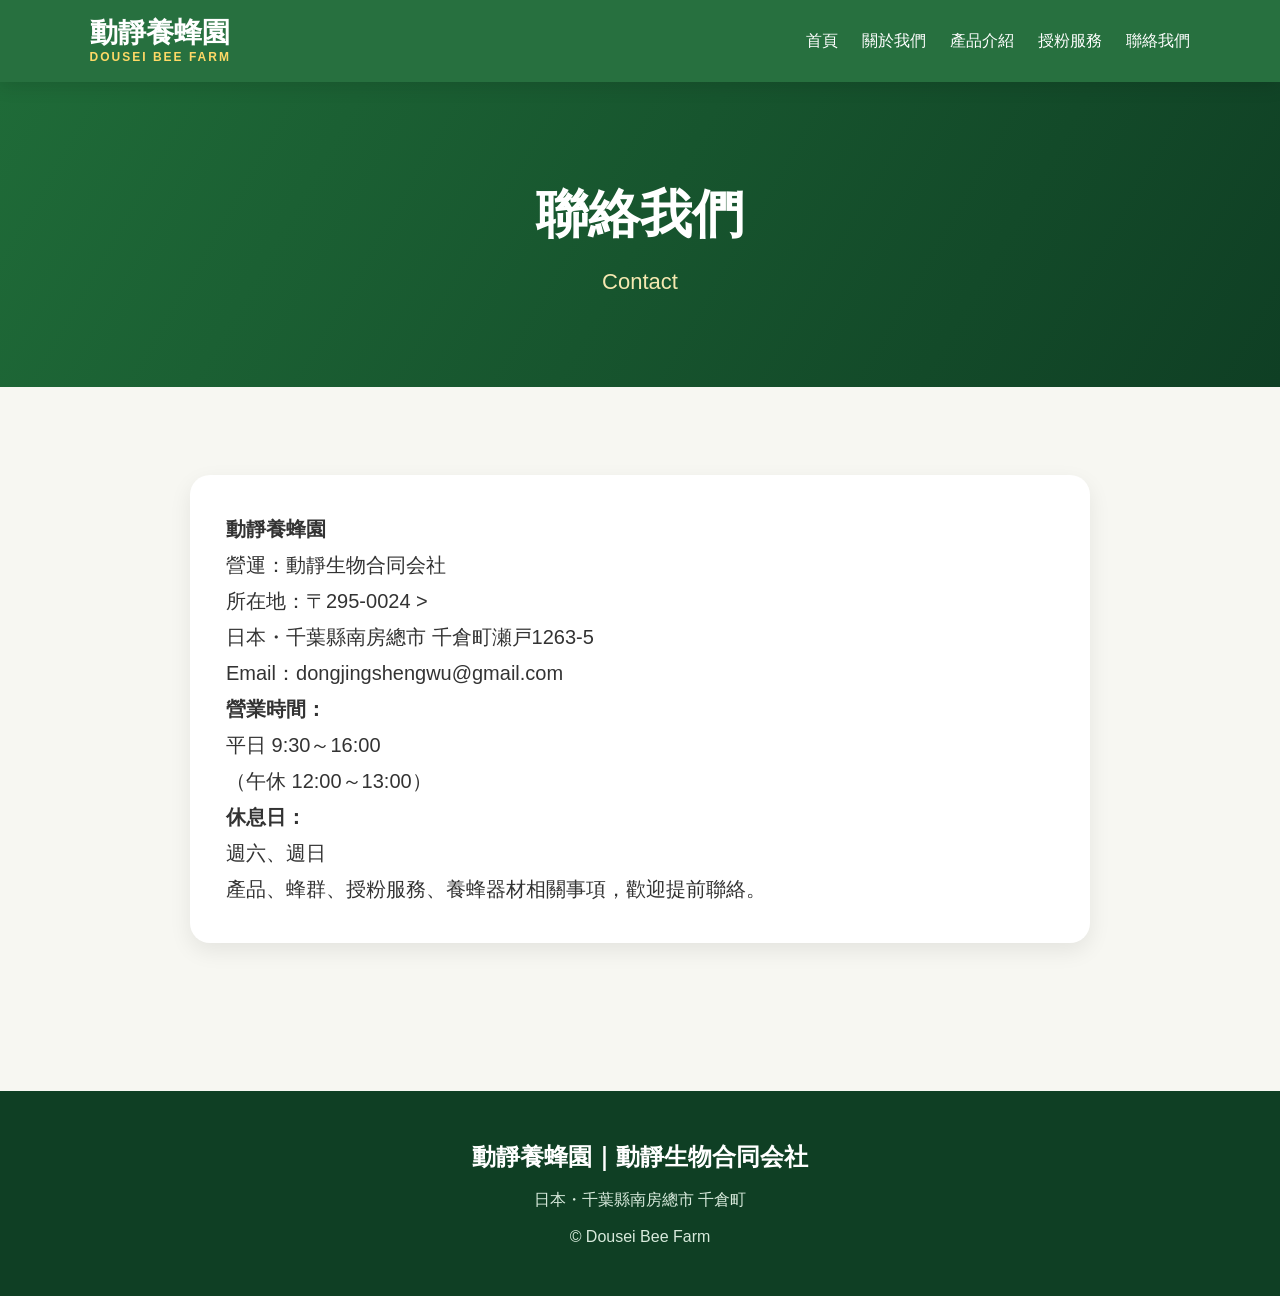
==== contact.html @ f8b2a5d6 "網站第一版" ====
<!DOCTYPE html>
<html lang="zh-TW">

<head>
    <meta charset="UTF-8">
    <meta name="viewport" content="width=device-width, initial-scale=1.0">
    <title>聯絡我們｜動靜養蜂園</title>
    <link rel="stylesheet" href="style.css">
</head>

<body>
    <header class="site-header">
        <div class="logo">動靜養蜂園<span>DOUSEI BEE FARM</span></div>
        <nav class="nav"><a href="index.html">首頁</a><a href="about.html">關於我們</a><a href="products.html">產品介紹</a><a
                href="service.html">授粉服務</a><a href="contact.html">聯絡我們</a></nav>
    </header>
    <section class="page-hero">
        <h1>聯絡我們</h1>
        <p>Contact</p>
    </section>
    <section class="section">
        <div class="contact-box">


            <p><strong>動靜養蜂園</strong></p>
            <p>營運：動靜生物合同会社</p>
            <p>所在地：〒295-0024 ><br>
                </p>日本・千葉縣南房總市 千倉町瀬戸1263-5</p>
            <p>Email：dongjingshengwu@gmail.com</p>
                <p>
<strong>營業時間：</strong><br>
平日 9:30～16:00<br>
（午休 12:00～13:00）
</p>
<p>
<strong>休息日：</strong><br>
週六、週日
</p>


            <p>產品、蜂群、授粉服務、養蜂器材相關事項，歡迎提前聯絡。</p>




        </div>
    </section>
    <footer class="footer">
        <div class="brand">動靜養蜂園｜動靜生物合同会社</div>
        <p>日本・千葉縣南房總市 千倉町</p>
        <p>© Dousei Bee Farm</p>
    </footer>
</body>

</html>
---- style.css ----
:root {
    --green: #1f6b38;
    --deep: #0f3f24;
    --gold: #ffb400;
    --bg: #f7f7f2;
    --text: #333;
    --muted: #666;
    --white: #fff
}

* {
    box-sizing: border-box;
    margin: 0;
    padding: 0
}

html {
    scroll-behavior: smooth
}

body {
    font-family: 'Yu Gothic', 'Hiragino Kaku Gothic ProN', Arial, sans-serif;
    background: var(--bg);
    color: var(--text);
    line-height: 1.8
}

a {
    text-decoration: none;
    color: inherit
}

img {
    max-width: 100%;
    display: block
}

.site-header {
    position: sticky;
    top: 0;
    z-index: 10;
    background: rgba(31, 107, 56, .96);
    color: #fff;
    display: flex;
    align-items: center;
    justify-content: space-between;
    padding: 18px 7%;
    box-shadow: 0 4px 18px rgba(0, 0, 0, .12)
}

.logo {
    font-size: 28px;
    font-weight: 800;
    line-height: 1.1
}

.logo span {
    display: block;
    font-size: 12px;
    letter-spacing: 2px;
    color: #ffd966;
    margin-top: 2px
}

.nav {
    display: flex;
    gap: 24px;
    font-size: 16px
}

.nav a:hover {
    color: #ffd966
}

.hero {
    min-height: 680px;
    background: linear-gradient(rgba(0, 0, 0, .25), rgba(0, 0, 0, .25)), url('images/honeybee.jpg') center/cover no-repeat;
    display: flex;
    align-items: center;
    justify-content: center;
    text-align: center;
    padding: 40px
}

.hero-card {
    background: rgba(0, 0, 0, .48);
    color: #fff;
    padding: 52px 64px;
    border-radius: 22px;
    backdrop-filter: blur(2px)
}

.hero h1 {
    font-size: 58px;
    letter-spacing: 2px
}

.hero .en {
    font-size: 26px;
    color: #ffd966;
    font-weight: 800;
    letter-spacing: 5px;
    margin: 8px 0 22px
}

.hero p {
    font-size: 23px
}

.btn {
    display: inline-block;
    background: var(--gold);
    color: #fff;
    border-radius: 999px;
    padding: 12px 28px;
    margin-top: 24px;
    font-weight: 700;
    transition: .25s
}

.btn:hover {
    background: var(--green);
    transform: translateY(-2px)
}

.section {
    padding: 88px 7%
}

.section-title {
    text-align: center;
    margin-bottom: 44px
}

.section-title small {
    display: block;
    color: var(--muted);
    font-size: 16px
}

.section-title h2 {
    font-size: 42px;
    color: var(--green)
}

.cards {
    display: grid;
    grid-template-columns: repeat(4, 1fr);
    gap: 28px;
    max-width: 1180px;
    margin: 0 auto
}

.card {
    background: #fff;
    border-radius: 18px;
    overflow: hidden;
    text-align: center;
    box-shadow: 0 8px 22px rgba(0, 0, 0, .08);
    transition: .25s
}

.card:hover {
    transform: translateY(-7px);
    box-shadow: 0 16px 32px rgba(0, 0, 0, .14)
}

.card img {
    height: 190px;
    width: 100%;
    object-fit: cover
}

.card h3 {
    font-size: 25px;
    margin: 24px 0 8px
}

.card p {
    font-size: 18px;
    padding: 0 18px;
    color: #444;
    min-height: 70px
}

.about-simple {
    background: #fff;
    text-align: center
}

.about-simple p {
    font-size: 21px;
    max-width: 900px;
    margin: 0 auto 16px
}

.news {
    background: #f0f4ee
}

.news-list {
    max-width: 900px;
    margin: 0 auto;
    background: #fff;
    border-radius: 18px;
    padding: 28px 36px;
    box-shadow: 0 8px 20px rgba(0, 0, 0, .06)
}

.news-item {
    display: flex;
    gap: 22px;
    border-bottom: 1px solid #e6e6e6;
    padding: 16px 0
}

.news-item:last-child {
    border-bottom: 0
}

.date {
    color: var(--green);
    font-weight: 700;
    min-width: 110px
}

.page-hero {
    background: linear-gradient(120deg, var(--green), var(--deep));
    color: #fff;
    text-align: center;
    padding: 86px 20px
}

.page-hero h1 {
    font-size: 52px
}

.page-hero p {
    font-size: 22px;
    color: #f5e8b1
}

.product-section {
    max-width: 1180px;
    margin: 78px auto;
    background: #fff;
    border-radius: 24px;
    overflow: hidden;
    display: grid;
    grid-template-columns: 1fr 1fr;
    box-shadow: 0 12px 34px rgba(0, 0, 0, .1)
}

.product-section.reverse .text-block {
    order: 1
}

.product-section.reverse img {
    order: 2
}

.product-section img {
    height: 420px;
    width: 100%;
    object-fit: cover
}

.text-block {
    padding: 54px
}

.text-block h2 {
    font-size: 38px;
    color: var(--green);
    margin-bottom: 18px
}

.text-block p {
    font-size: 20px;
    margin-bottom: 18px
}

.check {
    list-style: none;
    margin: 18px 0
}

.check li {
    font-size: 19px;
    margin: 8px 0
}

.check li:before {
    content: '✓';
    color: var(--gold);
    font-weight: 900;
    margin-right: 10px
}

.contact-box {
    max-width: 900px;
    margin: 0 auto;
    background: #fff;
    border-radius: 20px;
    padding: 36px;
    box-shadow: 0 8px 22px rgba(0, 0, 0, .08);
    font-size: 20px
}

.footer {
    background: var(--deep);
    color: #fff;
    text-align: center;
    padding: 44px 20px;
    margin-top: 60px
}

.footer .brand {
    font-size: 24px;
    font-weight: 700
}

.footer p {
    color: #d8eadc;
    margin-top: 8px
}

.mobile-note {
    display: none
}

@media(max-width:900px) {
    .site-header {
        display: block;
        text-align: center
    }

    .nav {
        justify-content: center;
        flex-wrap: wrap;
        margin-top: 14px;
        gap: 14px
    }

    .hero {
        min-height: 560px
    }

    .hero-card {
        padding: 36px 28px
    }

    .hero h1 {
        font-size: 42px
    }

    .cards {
        grid-template-columns: repeat(2, 1fr)
    }

    .product-section,
    .product-section.reverse {
        grid-template-columns: 1fr;
        margin: 40px 18px
    }

    .product-section.reverse .text-block,
    .product-section.reverse img {
        order: initial
    }

    .product-section img {
        height: 280px
    }

    .text-block {
        padding: 32px
    }

    .section {
        padding: 60px 5%
    }
}

@media(max-width:560px) {
    .logo {
        font-size: 22px
    }

    .nav a {
        font-size: 14px
    }

    .hero h1 {
        font-size: 34px
    }

    .hero .en {
        font-size: 18px
    }

    .cards {
        grid-template-columns: 1fr
    }

    .section-title h2,
    .page-hero h1 {
        font-size: 34px
    }

    .product-section img {
        height: 220px
    }

    .text-block h2 {
        font-size: 30px
    }

    .news-item {
        display: block
    }

    .date {
        display: block;
        margin-bottom: 4px
    }
}
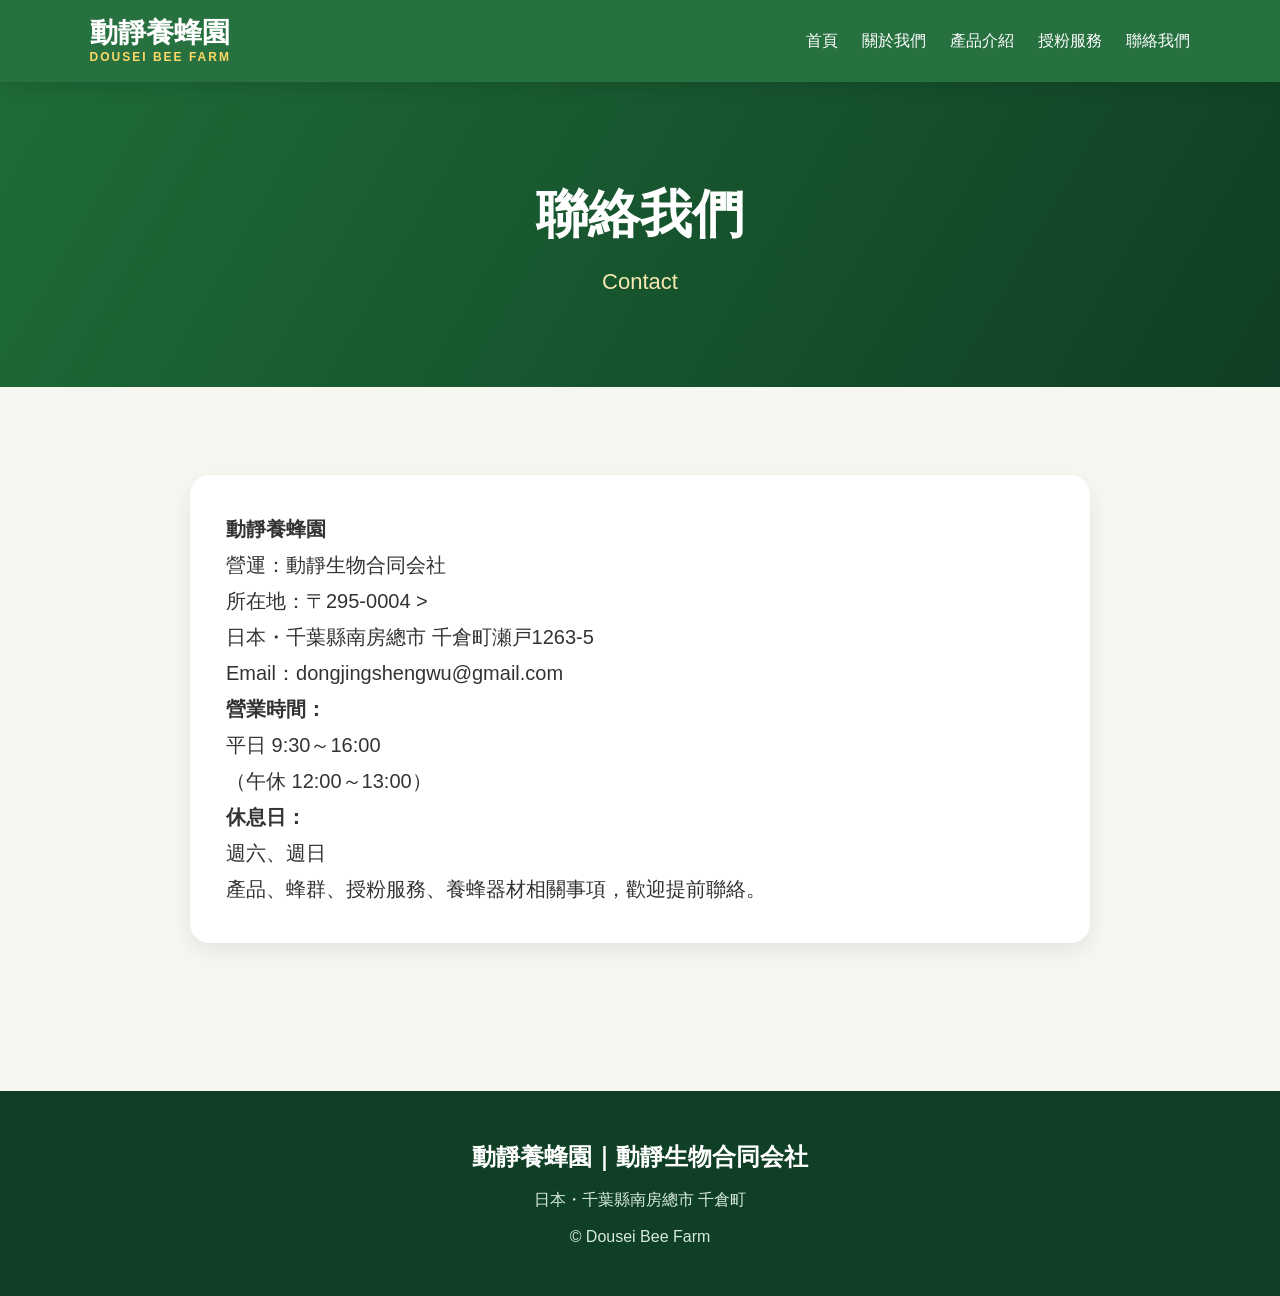
==== commit ccbded5d: "修正 contact" ====
--- a/contact.html
+++ b/contact.html
@@ -24,7 +24,7 @@
 
             <p><strong>動靜養蜂園</strong></p>
             <p>營運：動靜生物合同会社</p>
-            <p>所在地：〒295-0024 ><br>
+            <p>所在地：〒295-0004 ><br>
                 </p>日本・千葉縣南房總市 千倉町瀬戸1263-5</p>
             <p>Email：dongjingshengwu@gmail.com</p>
                 <p>
